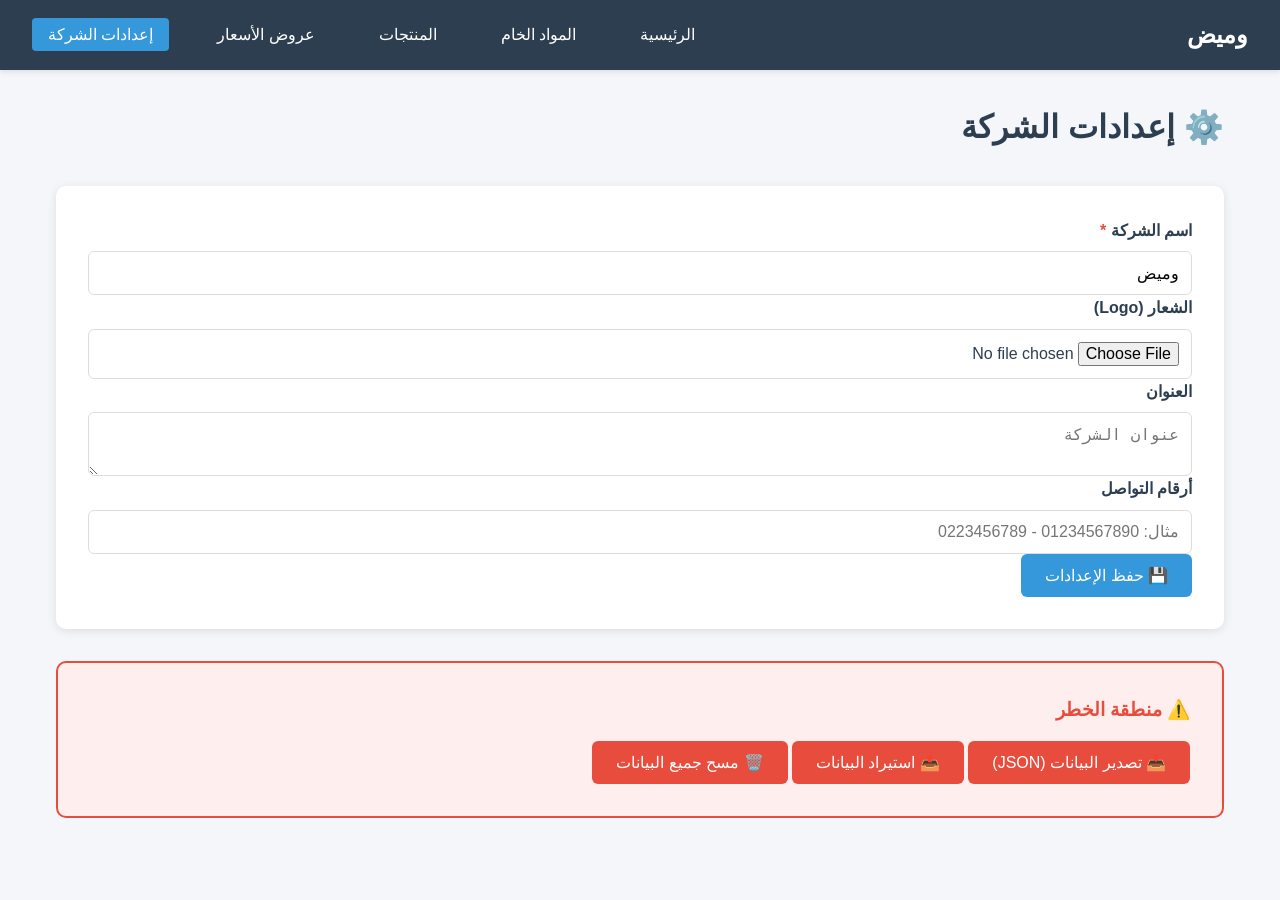
==== company.html @ 57b64fdf "Add files via upload" ====
<!DOCTYPE html>
<html lang="ar" dir="rtl">
<head>
    <meta charset="UTF-8">
    <meta name="viewport" content="width=device-width, initial-scale=1.0">
    <title>إعدادات الشركة - وضح</title>
    <link rel="stylesheet" href="styles.css">
</head>
<body>
    <nav class="navbar">
        <div class="logo" id="companyLogo">وميض</div>
        <ul class="nav-links">
            <li><a href="index.html">الرئيسية</a></li>
            <li><a href="materials.html">المواد الخام</a></li>
            <li><a href="products.html">المنتجات</a></li>
            <li><a href="quotes.html">عروض الأسعار</a></li>
            <li><a href="company.html" class="active">إعدادات الشركة</a></li>
        </ul>
    </nav>

    <div class="container">
        <h1>⚙️ إعدادات الشركة</h1>

        <div class="form-section">
            <form id="companyForm" onsubmit="saveCompany(event)">
                <div class="form-group required">
                    <label>اسم الشركة</label>
                    <input type="text" id="compName" required value="وميض">
                </div>
                <div class="form-group">
                    <label>الشعار (Logo)</label>
                    <input type="file" id="compLogo" accept="image/*" onchange="previewImage(event, 'compLogoPreview')">
                    <img id="compLogoPreview" class="image-preview" style="display:none; max-height:100px;">
                </div>
                <div class="form-group">
                    <label>العنوان</label>
                    <textarea id="compAddress" rows="2" placeholder="عنوان الشركة"></textarea>
                </div>
                <div class="form-group">
                    <label>أرقام التواصل</label>
                    <input type="text" id="compPhones" placeholder="مثال: 01234567890 - 0223456789">
                </div>
                <button type="submit" class="btn btn-primary">💾 حفظ الإعدادات</button>
            </form>
        </div>

        <div class="danger-zone">
            <h3>⚠️ منطقة الخطر</h3>
            <button class="btn btn-danger" onclick="exportData()">📥 تصدير البيانات (JSON)</button>
            <button class="btn btn-danger" onclick="document.getElementById('importFile').click()">📤 استيراد البيانات</button>
            <input type="file" id="importFile" style="display:none" accept=".json" onchange="importData(event)">
            <button class="btn btn-danger" onclick="clearAllData()">🗑️ مسح جميع البيانات</button>
        </div>
    </div>

    <script src="app.js"></script>
    <script>
        document.addEventListener('DOMContentLoaded', () => {
            loadCompanyInfo();
            const company = JSON.parse(localStorage.getItem('company') || '{}');
            if(company.name) document.getElementById('compName').value = company.name;
            if(company.address) document.getElementById('compAddress').value = company.address;
            if(company.phones) document.getElementById('compPhones').value = company.phones;
            if(company.logo) {
                document.getElementById('compLogoPreview').src = company.logo;
                document.getElementById('compLogoPreview').style.display = 'block';
            }
        });
    </script>
</body>
</html>
---- styles.css ----
:root {
    --primary: #2c3e50;
    --secondary: #3498db;
    --success: #27ae60;
    --danger: #e74c3c;
    --warning: #f39c12;
    --light: #ecf0f1;
    --dark: #1a252f;
}

* { margin: 0; padding: 0; box-sizing: border-box; }
body { 
    font-family: 'Segoe UI', Tahoma, Geneva, Verdana, sans-serif; 
    background: #f5f6fa; 
    color: #2c3e50;
    line-height: 1.6;
}

/* Navbar */
.navbar {
    background: var(--primary);
    color: white;
    padding: 1rem 2rem;
    display: flex;
    justify-content: space-between;
    align-items: center;
    box-shadow: 0 2px 5px rgba(0,0,0,0.1);
}
.logo { font-size: 1.5rem; font-weight: bold; }
.nav-links { display: flex; list-style: none; gap: 2rem; }
.nav-links a { 
    color: white; 
    text-decoration: none; 
    padding: 0.5rem 1rem; 
    border-radius: 4px; 
    transition: 0.3s;
}
.nav-links a:hover, .nav-links a.active { background: var(--secondary); }

/* Container */
.container { max-width: 1200px; margin: 2rem auto; padding: 0 1rem; }

/* Stats */
.stats-grid { 
    display: grid; 
    grid-template-columns: repeat(auto-fit, minmax(200px, 1fr)); 
    gap: 1.5rem; 
    margin: 2rem 0;
}
.stat-card { 
    background: white; 
    padding: 1.5rem; 
    border-radius: 10px; 
    box-shadow: 0 2px 10px rgba(0,0,0,0.1);
    text-align: center;
}
.stat-number { font-size: 2.5rem; color: var(--secondary); font-weight: bold; }

/* Buttons */
.btn { 
    padding: 0.75rem 1.5rem; 
    border: none; 
    border-radius: 6px; 
    cursor: pointer; 
    font-size: 1rem;
    transition: 0.3s; 
    text-decoration: none; 
    display: inline-block;
}
.btn-primary { background: var(--secondary); color: white; }
.btn-success { background: var(--success); color: white; }
.btn-danger { background: var(--danger); color: white; }
.btn-secondary { background: #95a5a6; color: white; }
.btn-toggle { background: var(--light); color: var(--dark); }
.btn-toggle.active { background: var(--secondary); color: white; }
.btn:hover { opacity: 0.9; transform: translateY(-1px); }

.quick-actions { display: flex; gap: 1rem; margin-top: 2rem; flex-wrap: wrap; }

/* Forms */
.form-section { 
    background: white; 
    padding: 2rem; 
    border-radius: 10px; 
    margin: 2rem 0;
    box-shadow: 0 2px 10px rgba(0,0,0,0.1);
}
.form-row { display: grid; grid-template-columns: repeat(auto-fit, minmax(250px, 1fr)); gap: 1rem; margin-bottom: 1rem; }
.form-group { display: flex; flex-direction: column; }
.form-group label { margin-bottom: 0.5rem; font-weight: 600; }
.form-group.required label::after { content: " *"; color: var(--danger); }
.form-group input, .form-group select, .form-group textarea {
    padding: 0.75rem;
    border: 1px solid #ddd;
    border-radius: 6px;
    font-size: 1rem;
}
.image-preview { max-width: 100px; max-height: 100px; margin-top: 0.5rem; border-radius: 6px; }

/* View Toggle */
.page-header { display: flex; justify-content: space-between; align-items: center; flex-wrap: wrap; gap: 1rem; }

/* Cards View */
.items-container { margin-top: 2rem; }
.cards-view { display: grid; grid-template-columns: repeat(auto-fill, minmax(280px, 1fr)); gap: 1.5rem; }
.card { 
    background: white; 
    border-radius: 10px; 
    overflow: hidden; 
    box-shadow: 0 2px 10px rgba(0,0,0,0.1);
    transition: 0.3s;
}
.card:hover { transform: translateY(-5px); box-shadow: 0 5px 20px rgba(0,0,0,0.15); }
.card-image { width: 100%; height: 180px; object-fit: cover; background: #f0f0f0; }
.card-body { padding: 1.5rem; }
.card-title { font-size: 1.25rem; margin-bottom: 0.5rem; }
.card-price { color: var(--success); font-size: 1.1rem; font-weight: bold; }
.card-stock { color: var(--warning); font-size: 0.9rem; }
.card-actions { display: flex; gap: 0.5rem; margin-top: 1rem; }

/* List View */
.list-view { display: flex; flex-direction: column; gap: 1rem; }
.list-item { 
    background: white; 
    padding: 1rem; 
    border-radius: 8px; 
    display: flex;
    align-items: center;
    gap: 1rem;
    box-shadow: 0 1px 5px rgba(0,0,0,0.1);
}
.list-item img { width: 60px; height: 60px; object-fit: cover; border-radius: 6px; }
.list-item-info { flex: 1; }
.list-item-actions { display: flex; gap: 0.5rem; }

/* BOM Section */
.bom-section { 
    background: #f8f9fa; 
    padding: 1.5rem; 
    border-radius: 8px; 
    margin: 1.5rem 0;
}
.bom-row { 
    display: grid; 
    grid-template-columns: 2fr 1fr 1fr auto; 
    gap: 1rem; 
    align-items: end;
    margin-bottom: 0.5rem;
}
.bom-cost { color: var(--success); font-weight: bold; }

/* Pricing */
.pricing-strategy { 
    background: #e8f5e9; 
    padding: 1.5rem; 
    border-radius: 8px; 
    margin: 1.5rem 0;
}
.calculation-preview { 
    background: white; 
    padding: 1rem; 
    border-radius: 6px; 
    margin-top: 1rem;
    border-right: 4px solid var(--success);
}

/* Quotes */
.quote-summary { 
    background: var(--primary); 
    color: white; 
    padding: 1.5rem; 
    border-radius: 8px;
    margin: 1.5rem 0; 
    font-size: 1.25rem;
}

/* Print Styles */
@media print {
    body * { visibility: hidden; }
    #printTemplate, #printTemplate * { visibility: visible; }
    #printTemplate { 
        display: block !important; 
        position: absolute; 
        left: 0; 
        top: 0;
        width: 100%;
    }
}
.print-quote { padding: 2rem; }
.print-header { display: flex; justify-content: space-between; align-items: center; margin-bottom: 2rem; }
.print-table { width: 100%; border-collapse: collapse; margin: 1rem 0; }
.print-table th, .print-table td { border: 1px solid #333; padding: 0.75rem; text-align: right; }
.print-table th { background: #f0f0f0; }
.print-footer { text-align: center; margin-top: 2rem; color: #666; }

/* Danger Zone */
.danger-zone { 
    background: #fee; 
    border: 2px solid var(--danger); 
    padding: 2rem; 
    border-radius: 10px;
    margin-top: 2rem;
}
.danger-zone h3 { color: var(--danger); margin-bottom: 1rem; }

/* Responsive */
@media (max-width: 768px) {
    .navbar { flex-direction: column; gap: 1rem; }
    .nav-links { gap: 1rem; flex-wrap: wrap; justify-content: center; }
    .bom-row { grid-template-columns: 1fr; }
}
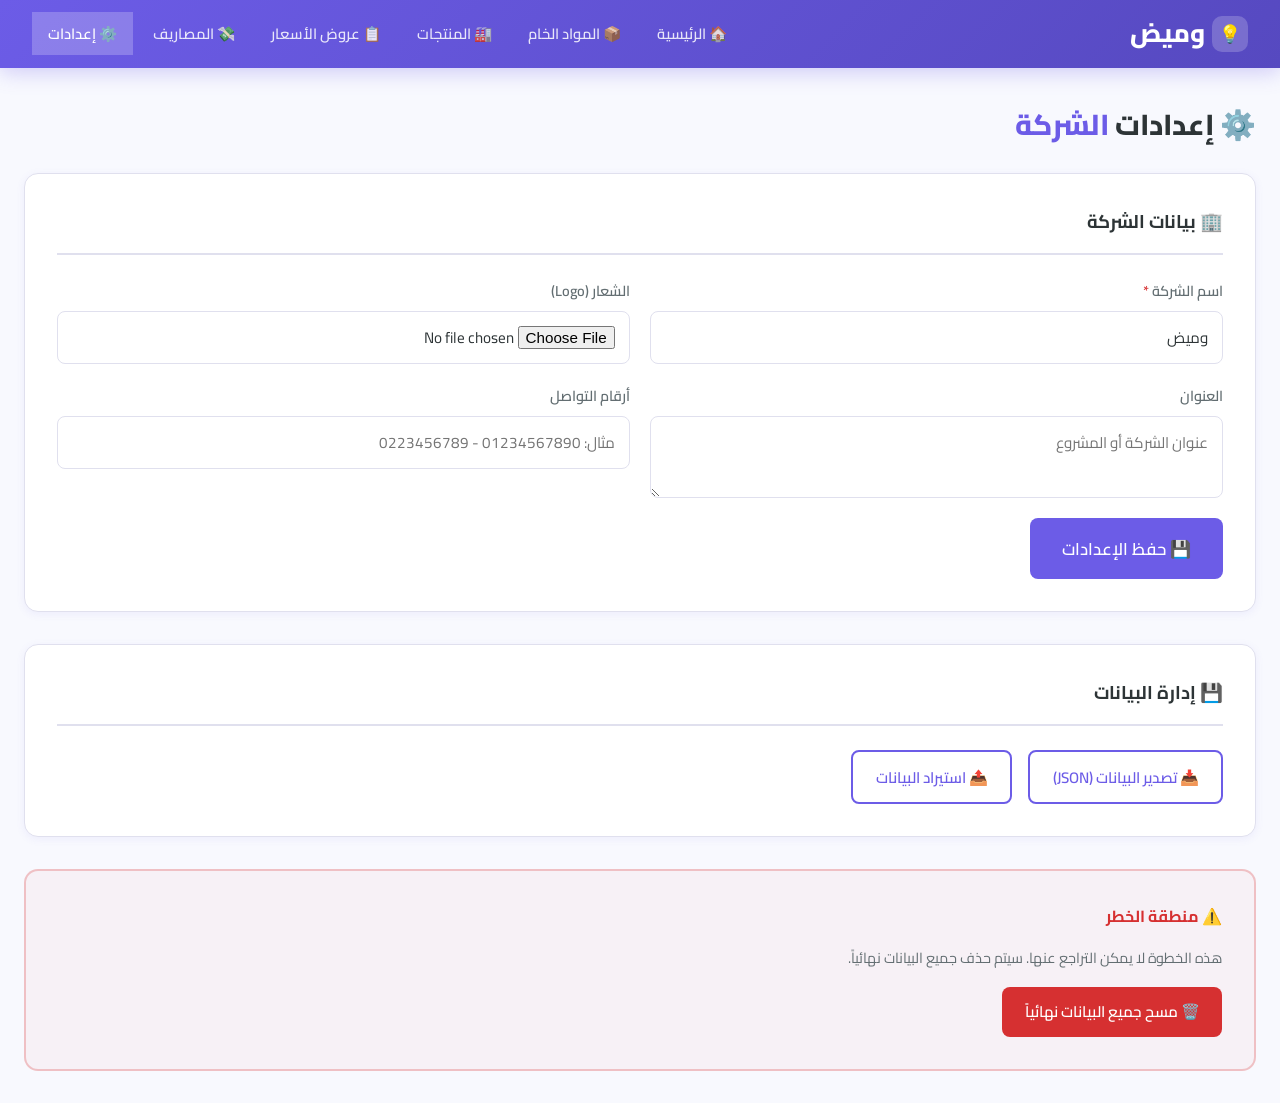
==== commit 620b5740: "feat: modern UI redesign, package system, expenses, edit functionality, price rounding" ====
--- a/company.html
+++ b/company.html
@@ -3,53 +3,71 @@
 <head>
     <meta charset="UTF-8">
     <meta name="viewport" content="width=device-width, initial-scale=1.0">
-    <title>إعدادات الشركة - وضح</title>
+    <title>إعدادات الشركة - وميض</title>
     <link rel="stylesheet" href="styles.css">
 </head>
 <body>
     <nav class="navbar">
-        <div class="logo" id="companyLogo">وميض</div>
+        <div class="logo">
+            <div class="logo-icon">💡</div>
+            <span id="companyLogo">وميض</span>
+        </div>
         <ul class="nav-links">
-            <li><a href="index.html">الرئيسية</a></li>
-            <li><a href="materials.html">المواد الخام</a></li>
-            <li><a href="products.html">المنتجات</a></li>
-            <li><a href="quotes.html">عروض الأسعار</a></li>
-            <li><a href="company.html" class="active">إعدادات الشركة</a></li>
+            <li><a href="index.html">🏠 الرئيسية</a></li>
+            <li><a href="materials.html">📦 المواد الخام</a></li>
+            <li><a href="products.html">🏭 المنتجات</a></li>
+            <li><a href="quotes.html">📋 عروض الأسعار</a></li>
+            <li><a href="expenses.html">💸 المصاريف</a></li>
+            <li><a href="company.html" class="active">⚙️ إعدادات</a></li>
         </ul>
     </nav>
 
+    <div class="toast-container" id="toastContainer"></div>
+
     <div class="container">
-        <h1>⚙️ إعدادات الشركة</h1>
+        <div class="page-title" style="margin-bottom:1.5rem;">⚙️ إعدادات <span style="color:var(--primary);">الشركة</span></div>
 
         <div class="form-section">
+            <h2>🏢 بيانات الشركة</h2>
             <form id="companyForm" onsubmit="saveCompany(event)">
-                <div class="form-group required">
-                    <label>اسم الشركة</label>
-                    <input type="text" id="compName" required value="وميض">
+                <div class="form-row">
+                    <div class="form-group required">
+                        <label>اسم الشركة</label>
+                        <input type="text" id="compName" required value="وميض" placeholder="اسم شركتك أو مشروعك">
+                    </div>
+                    <div class="form-group">
+                        <label>الشعار (Logo)</label>
+                        <input type="file" id="compLogo" accept="image/*" onchange="previewImage(event, 'compLogoPreview')">
+                        <img id="compLogoPreview" class="image-preview" style="display:none; max-height:100px;">
+                    </div>
                 </div>
-                <div class="form-group">
-                    <label>الشعار (Logo)</label>
-                    <input type="file" id="compLogo" accept="image/*" onchange="previewImage(event, 'compLogoPreview')">
-                    <img id="compLogoPreview" class="image-preview" style="display:none; max-height:100px;">
+                <div class="form-row">
+                    <div class="form-group">
+                        <label>العنوان</label>
+                        <textarea id="compAddress" rows="2" placeholder="عنوان الشركة أو المشروع"></textarea>
+                    </div>
+                    <div class="form-group">
+                        <label>أرقام التواصل</label>
+                        <input type="text" id="compPhones" placeholder="مثال: 01234567890 - 0223456789">
+                    </div>
                 </div>
-                <div class="form-group">
-                    <label>العنوان</label>
-                    <textarea id="compAddress" rows="2" placeholder="عنوان الشركة"></textarea>
-                </div>
-                <div class="form-group">
-                    <label>أرقام التواصل</label>
-                    <input type="text" id="compPhones" placeholder="مثال: 01234567890 - 0223456789">
-                </div>
-                <button type="submit" class="btn btn-primary">💾 حفظ الإعدادات</button>
+                <button type="submit" class="btn btn-primary btn-lg">💾 حفظ الإعدادات</button>
             </form>
+        </div>
+
+        <div class="form-section">
+            <h2>💾 إدارة البيانات</h2>
+            <div style="display:flex; gap:1rem; flex-wrap:wrap;">
+                <button class="btn btn-outline" onclick="exportData()">📥 تصدير البيانات (JSON)</button>
+                <button class="btn btn-outline" onclick="document.getElementById('importFile').click()">📤 استيراد البيانات</button>
+                <input type="file" id="importFile" style="display:none" accept=".json" onchange="importData(event)">
+            </div>
         </div>
 
         <div class="danger-zone">
             <h3>⚠️ منطقة الخطر</h3>
-            <button class="btn btn-danger" onclick="exportData()">📥 تصدير البيانات (JSON)</button>
-            <button class="btn btn-danger" onclick="document.getElementById('importFile').click()">📤 استيراد البيانات</button>
-            <input type="file" id="importFile" style="display:none" accept=".json" onchange="importData(event)">
-            <button class="btn btn-danger" onclick="clearAllData()">🗑️ مسح جميع البيانات</button>
+            <p style="color:var(--gray); font-size:0.9rem; margin-bottom:1rem;">هذه الخطوة لا يمكن التراجع عنها. سيتم حذف جميع البيانات نهائياً.</p>
+            <button class="btn btn-danger" onclick="clearAllData()">🗑️ مسح جميع البيانات نهائياً</button>
         </div>
     </div>
 
@@ -57,7 +75,7 @@
     <script>
         document.addEventListener('DOMContentLoaded', () => {
             loadCompanyInfo();
-            const company = JSON.parse(localStorage.getItem('company') || '{}');
+            const company = JSON.parse(localStorage.getItem('wamid_company') || '{}');
             if(company.name) document.getElementById('compName').value = company.name;
             if(company.address) document.getElementById('compAddress').value = company.address;
             if(company.phones) document.getElementById('compPhones').value = company.phones;
--- a/styles.css
+++ b/styles.css
@@ -1,190 +1,275 @@
+@import url('https://fonts.googleapis.com/css2?family=Cairo:wght@400;500;600;700;800&display=swap');
+
 :root {
-    --primary: #2c3e50;
-    --secondary: #3498db;
-    --success: #27ae60;
-    --danger: #e74c3c;
-    --warning: #f39c12;
-    --light: #ecf0f1;
-    --dark: #1a252f;
+    --primary: #6C5CE7;
+    --primary-dark: #5649c0;
+    --primary-light: #a29bfe;
+    --secondary: #00B894;
+    --secondary-dark: #009a7a;
+    --accent: #FDCB6E;
+    --danger: #d63031;
+    --danger-light: #ff7675;
+    --warning: #e17055;
+    --info: #0984e3;
+    --light: #F8F9FE;
+    --dark: #2D3436;
+    --gray: #636e72;
+    --gray-light: #b2bec3;
+    --border: #e0e0ee;
+    --white: #ffffff;
+    --shadow-sm: 0 2px 8px rgba(108,92,231,0.08);
+    --shadow-md: 0 4px 20px rgba(108,92,231,0.12);
+    --shadow-lg: 0 8px 40px rgba(108,92,231,0.15);
+    --radius: 14px;
+    --radius-sm: 8px;
+    --transition: 0.25s ease;
 }
 
 * { margin: 0; padding: 0; box-sizing: border-box; }
 body { 
-    font-family: 'Segoe UI', Tahoma, Geneva, Verdana, sans-serif; 
-    background: #f5f6fa; 
-    color: #2c3e50;
-    line-height: 1.6;
-}
-
-/* Navbar */
+    font-family: 'Cairo', 'Segoe UI', Tahoma, Geneva, Verdana, sans-serif; 
+    background: var(--light); 
+    color: var(--dark);
+    line-height: 1.7;
+    min-height: 100vh;
+}
+
+/* ==================== NAVBAR ==================== */
 .navbar {
-    background: var(--primary);
+    background: linear-gradient(135deg, var(--primary) 0%, var(--primary-dark) 100%);
     color: white;
-    padding: 1rem 2rem;
+    padding: 0 2rem;
     display: flex;
     justify-content: space-between;
     align-items: center;
-    box-shadow: 0 2px 5px rgba(0,0,0,0.1);
-}
-.logo { font-size: 1.5rem; font-weight: bold; }
-.nav-links { display: flex; list-style: none; gap: 2rem; }
-.nav-links a { 
-    color: white; 
-    text-decoration: none; 
-    padding: 0.5rem 1rem; 
-    border-radius: 4px; 
-    transition: 0.3s;
-}
-.nav-links a:hover, .nav-links a.active { background: var(--secondary); }
-
-/* Container */
-.container { max-width: 1200px; margin: 2rem auto; padding: 0 1rem; }
-
-/* Stats */
-.stats-grid { 
-    display: grid; 
-    grid-template-columns: repeat(auto-fit, minmax(200px, 1fr)); 
-    gap: 1.5rem; 
-    margin: 2rem 0;
-}
-.stat-card { 
-    background: white; 
-    padding: 1.5rem; 
-    border-radius: 10px; 
-    box-shadow: 0 2px 10px rgba(0,0,0,0.1);
-    text-align: center;
-}
-.stat-number { font-size: 2.5rem; color: var(--secondary); font-weight: bold; }
-
-/* Buttons */
-.btn { 
-    padding: 0.75rem 1.5rem; 
-    border: none; 
-    border-radius: 6px; 
-    cursor: pointer; 
-    font-size: 1rem;
-    transition: 0.3s; 
-    text-decoration: none; 
-    display: inline-block;
-}
-.btn-primary { background: var(--secondary); color: white; }
-.btn-success { background: var(--success); color: white; }
+    box-shadow: 0 4px 20px rgba(108,92,231,0.3);
+    position: sticky;
+    top: 0;
+    z-index: 1000;
+    height: 68px;
+}
+.logo { font-size: 1.6rem; font-weight: 800; letter-spacing: -0.5px; display: flex; align-items: center; gap: 0.5rem; }
+.logo-icon { width: 36px; height: 36px; background: rgba(255,255,255,0.2); border-radius: 10px; display: flex; align-items: center; justify-content: center; font-size: 1.1rem; }
+.nav-links { display: flex; list-style: none; gap: 0.25rem; align-items: center; }
+.nav-links a { color: rgba(255,255,255,0.85); text-decoration: none; padding: 0.5rem 1rem; border-radius: var(--radius-xs); transition: var(--transition); font-weight: 600; font-size: 0.92rem; white-space: nowrap; }
+.nav-links a:hover { background: rgba(255,255,255,0.15); color: white; }
+.nav-links a.active { background: rgba(255,255,255,0.22); color: white; }
+
+/* ==================== CONTAINER ==================== */
+.container { max-width: 1280px; margin: 0 auto; padding: 2rem 1.5rem; }
+
+/* ==================== PAGE HEADER ==================== */
+.page-header { display: flex; justify-content: space-between; align-items: center; flex-wrap: wrap; gap: 1rem; margin-bottom: 2rem; }
+.page-title { font-size: 1.8rem; font-weight: 800; color: var(--dark); }
+.page-title span { color: var(--primary); }
+
+/* ==================== HERO ==================== */
+.hero {
+    background: linear-gradient(135deg, var(--primary) 0%, #a855f7 50%, var(--primary-dark) 100%);
+    border-radius: var(--radius);
+    padding: 3rem 2.5rem;
+    color: white;
+    margin-bottom: 2rem;
+    position: relative;
+    overflow: hidden;
+}
+.hero::before { content: ''; position: absolute; top: -50%; left: -10%; width: 400px; height: 400px; background: rgba(255,255,255,0.05); border-radius: 50%; }
+.hero::after { content: ''; position: absolute; bottom: -30%; right: 5%; width: 300px; height: 300px; background: rgba(255,255,255,0.05); border-radius: 50%; }
+.hero-content { position: relative; z-index: 1; }
+.hero h1 { font-size: 2.2rem; font-weight: 800; margin-bottom: 0.5rem; }
+.hero p { font-size: 1.05rem; opacity: 0.85; margin-bottom: 1.5rem; }
+.hero-badges { display: flex; gap: 1rem; flex-wrap: wrap; }
+.hero-badge { background: rgba(255,255,255,0.15); backdrop-filter: blur(10px); border: 1px solid rgba(255,255,255,0.2); padding: 0.4rem 1rem; border-radius: 50px; font-size: 0.88rem; font-weight: 600; }
+
+/* ==================== STATS ==================== */
+.stats-grid { display: grid; grid-template-columns: repeat(auto-fit, minmax(200px, 1fr)); gap: 1.25rem; margin-bottom: 2rem; }
+.stat-card { background: var(--white); padding: 1.5rem 1.75rem; border-radius: var(--radius); box-shadow: var(--shadow-sm); display: flex; align-items: center; gap: 1.25rem; transition: var(--transition); border: 1px solid var(--border); text-decoration: none; color: var(--dark); }
+.stat-card:hover { transform: translateY(-4px); box-shadow: var(--shadow-md); }
+.stat-icon { width: 56px; height: 56px; border-radius: var(--radius-sm); display: flex; align-items: center; justify-content: center; font-size: 1.5rem; flex-shrink: 0; }
+.stat-icon.purple { background: rgba(108,92,231,0.12); }
+.stat-icon.green { background: rgba(0,184,148,0.12); }
+.stat-icon.orange { background: rgba(253,203,110,0.2); }
+.stat-icon.red { background: rgba(214,48,49,0.1); }
+.stat-icon.blue { background: rgba(9,132,227,0.1); }
+.stat-info h3 { font-size: 0.88rem; color: var(--gray); font-weight: 600; margin-bottom: 0.25rem; }
+.stat-number { font-size: 2rem; color: var(--dark); font-weight: 800; line-height: 1; }
+.stat-number.purple { color: var(--primary); }
+.stat-number.green { color: var(--secondary); }
+.stat-number.orange { color: #e67e22; }
+.stat-number.red { color: var(--danger); }
+.stat-number.blue { color: var(--info); }
+
+/* ==================== QUICK ACTIONS ==================== */
+.quick-actions { display: grid; grid-template-columns: repeat(auto-fit, minmax(200px, 1fr)); gap: 1rem; margin-bottom: 2rem; }
+.action-card { background: var(--white); border: 2px solid var(--border); border-radius: var(--radius); padding: 1.5rem; text-align: center; text-decoration: none; color: var(--dark); transition: var(--transition); display: flex; flex-direction: column; align-items: center; gap: 0.75rem; }
+.action-card:hover { border-color: var(--primary); background: rgba(108,92,231,0.04); transform: translateY(-3px); box-shadow: var(--shadow-sm); }
+.action-card .icon { width: 52px; height: 52px; border-radius: var(--radius-sm); display: flex; align-items: center; justify-content: center; font-size: 1.4rem; background: var(--light); }
+.action-card:hover .icon { background: rgba(108,92,231,0.1); }
+.action-card span { font-weight: 700; font-size: 0.95rem; }
+
+/* ==================== BUTTONS ==================== */
+.btn { padding: 0.65rem 1.4rem; border: none; border-radius: var(--radius-sm); cursor: pointer; font-size: 0.95rem; font-weight: 600; transition: var(--transition); text-decoration: none; display: inline-flex; align-items: center; gap: 0.4rem; font-family: inherit; }
+.btn-primary { background: var(--primary); color: white; }
+.btn-primary:hover { background: var(--primary-dark); transform: translateY(-2px); box-shadow: 0 4px 14px rgba(108,92,231,0.35); }
+.btn-success { background: var(--secondary); color: white; }
+.btn-success:hover { background: var(--secondary-dark); transform: translateY(-2px); box-shadow: 0 4px 14px rgba(0,184,148,0.35); }
 .btn-danger { background: var(--danger); color: white; }
-.btn-secondary { background: #95a5a6; color: white; }
-.btn-toggle { background: var(--light); color: var(--dark); }
-.btn-toggle.active { background: var(--secondary); color: white; }
-.btn:hover { opacity: 0.9; transform: translateY(-1px); }
-
-.quick-actions { display: flex; gap: 1rem; margin-top: 2rem; flex-wrap: wrap; }
-
-/* Forms */
-.form-section { 
-    background: white; 
-    padding: 2rem; 
-    border-radius: 10px; 
-    margin: 2rem 0;
-    box-shadow: 0 2px 10px rgba(0,0,0,0.1);
-}
-.form-row { display: grid; grid-template-columns: repeat(auto-fit, minmax(250px, 1fr)); gap: 1rem; margin-bottom: 1rem; }
+.btn-danger:hover { background: #b71c1c; transform: translateY(-2px); }
+.btn-secondary { background: var(--gray-light); color: var(--dark); }
+.btn-secondary:hover { background: #95a5a6; transform: translateY(-2px); }
+.btn-outline { background: transparent; color: var(--primary); border: 2px solid var(--primary); }
+.btn-outline:hover { background: var(--primary); color: white; }
+.btn-warning { background: var(--warning); color: white; }
+.btn-warning:hover { background: #c0392b; transform: translateY(-2px); }
+.btn-sm { padding: 0.4rem 0.9rem; font-size: 0.82rem; }
+.btn-lg { padding: 0.9rem 2rem; font-size: 1.05rem; }
+.btn-block { width: 100%; justify-content: center; }
+.btn-toggle { background: var(--light); color: var(--gray); border: 1px solid var(--border); }
+.btn-toggle.active { background: var(--primary); color: white; border-color: var(--primary); }
+
+/* ==================== FORMS ==================== */
+.form-section { background: var(--white); padding: 2rem; border-radius: var(--radius); margin-bottom: 2rem; box-shadow: var(--shadow-sm); border: 1px solid var(--border); }
+.form-section h2 { font-size: 1.15rem; font-weight: 700; color: var(--dark); margin-bottom: 1.5rem; padding-bottom: 1rem; border-bottom: 2px solid var(--border); display: flex; align-items: center; gap: 0.75rem; }
+.form-row { display: grid; grid-template-columns: repeat(auto-fit, minmax(220px, 1fr)); gap: 1.25rem; margin-bottom: 1.25rem; }
 .form-group { display: flex; flex-direction: column; }
-.form-group label { margin-bottom: 0.5rem; font-weight: 600; }
+.form-group label { margin-bottom: 0.45rem; font-weight: 600; font-size: 0.9rem; color: var(--gray); }
 .form-group.required label::after { content: " *"; color: var(--danger); }
-.form-group input, .form-group select, .form-group textarea {
-    padding: 0.75rem;
-    border: 1px solid #ddd;
-    border-radius: 6px;
-    font-size: 1rem;
-}
-.image-preview { max-width: 100px; max-height: 100px; margin-top: 0.5rem; border-radius: 6px; }
-
-/* View Toggle */
-.page-header { display: flex; justify-content: space-between; align-items: center; flex-wrap: wrap; gap: 1rem; }
-
-/* Cards View */
-.items-container { margin-top: 2rem; }
-.cards-view { display: grid; grid-template-columns: repeat(auto-fill, minmax(280px, 1fr)); gap: 1.5rem; }
-.card { 
-    background: white; 
-    border-radius: 10px; 
-    overflow: hidden; 
-    box-shadow: 0 2px 10px rgba(0,0,0,0.1);
-    transition: 0.3s;
-}
-.card:hover { transform: translateY(-5px); box-shadow: 0 5px 20px rgba(0,0,0,0.15); }
-.card-image { width: 100%; height: 180px; object-fit: cover; background: #f0f0f0; }
-.card-body { padding: 1.5rem; }
-.card-title { font-size: 1.25rem; margin-bottom: 0.5rem; }
-.card-price { color: var(--success); font-size: 1.1rem; font-weight: bold; }
-.card-stock { color: var(--warning); font-size: 0.9rem; }
-.card-actions { display: flex; gap: 0.5rem; margin-top: 1rem; }
-
-/* List View */
-.list-view { display: flex; flex-direction: column; gap: 1rem; }
-.list-item { 
-    background: white; 
-    padding: 1rem; 
-    border-radius: 8px; 
-    display: flex;
-    align-items: center;
-    gap: 1rem;
-    box-shadow: 0 1px 5px rgba(0,0,0,0.1);
-}
-.list-item img { width: 60px; height: 60px; object-fit: cover; border-radius: 6px; }
+.form-group input, .form-group select, .form-group textarea { padding: 0.7rem 0.9rem; border: 1.5px solid var(--border); border-radius: var(--radius-sm); font-size: 0.95rem; font-family: inherit; color: var(--dark); background: var(--white); transition: var(--transition); }
+.form-group input:focus, .form-group select:focus, .form-group textarea:focus { outline: none; border-color: var(--primary); box-shadow: 0 0 0 3px rgba(108,92,231,0.1); }
+.form-group input[readonly] { background: var(--light); color: var(--gray); }
+.image-preview { max-width: 90px; max-height: 90px; margin-top: 0.5rem; border-radius: var(--radius-sm); border: 2px solid var(--border); object-fit: cover; }
+.help-text { font-size: 0.8rem; color: var(--gray); margin-top: 0.3rem; }
+
+.input-group { display: flex; border: 1.5px solid var(--border); border-radius: var(--radius-sm); overflow: hidden; transition: var(--transition); }
+.input-group:focus-within { border-color: var(--primary); box-shadow: 0 0 0 3px rgba(108,92,231,0.1); }
+.input-group input, .input-group select { border: none !important; box-shadow: none !important; border-radius: 0 !important; flex: 1; }
+.input-group .input-suffix { background: var(--light); padding: 0.7rem 0.9rem; color: var(--gray); font-size: 0.88rem; font-weight: 600; display: flex; align-items: center; white-space: nowrap; border-right: 1.5px solid var(--border); }
+
+/* ==================== PACKAGE TOGGLE ==================== */
+.package-toggle-row { background: rgba(108,92,231,0.05); border: 1.5px solid rgba(108,92,231,0.2); border-radius: var(--radius-sm); padding: 1rem 1.25rem; margin-bottom: 1.25rem; display: flex; align-items: center; gap: 1rem; flex-wrap: wrap; }
+.toggle-switch { position: relative; width: 48px; height: 26px; flex-shrink: 0; }
+.toggle-switch input { opacity: 0; width: 0; height: 0; }
+.toggle-slider { position: absolute; cursor: pointer; top: 0; left: 0; right: 0; bottom: 0; background: var(--gray-light); border-radius: 26px; transition: var(--transition); }
+.toggle-slider::before { content: ''; position: absolute; width: 18px; height: 18px; left: 4px; bottom: 4px; background: white; border-radius: 50%; transition: var(--transition); }
+input:checked + .toggle-slider { background: var(--primary); }
+input:checked + .toggle-slider::before { transform: translateX(22px); }
+.toggle-label { font-weight: 600; font-size: 0.95rem; color: var(--dark); }
+.toggle-desc { font-size: 0.82rem; color: var(--gray); }
+.package-fields { display: none; background: rgba(108,92,231,0.03); border: 1.5px dashed rgba(108,92,231,0.25); border-radius: var(--radius-sm); padding: 1.25rem; margin-bottom: 1.25rem; }
+.package-fields.visible { display: block; }
+
+/* ==================== CARDS ==================== */
+.items-container { margin-top: 0; }
+.cards-view { display: grid; grid-template-columns: repeat(auto-fill, minmax(290px, 1fr)); gap: 1.5rem; }
+.card { background: var(--white); border-radius: var(--radius); overflow: hidden; box-shadow: var(--shadow-sm); border: 1px solid var(--border); transition: var(--transition); }
+.card:hover { transform: translateY(-5px); box-shadow: var(--shadow-md); }
+.card-accent-bar { height: 5px; }
+.card-image { width: 100%; height: 175px; object-fit: cover; background: var(--light); display: flex; align-items: center; justify-content: center; }
+.card-body { padding: 1.25rem 1.5rem 1.5rem; }
+.card-title { font-size: 1.1rem; font-weight: 700; margin-bottom: 0.5rem; color: var(--dark); }
+.card-meta { display: flex; flex-direction: column; gap: 0.3rem; margin-bottom: 1rem; }
+.card-meta p { font-size: 0.88rem; color: var(--gray); }
+.card-price { font-size: 1rem; font-weight: 700; color: var(--secondary); }
+.card-stock { font-size: 0.88rem; color: var(--warning); }
+.card-final-price { font-size: 1.1rem; font-weight: 800; color: var(--primary); }
+.card-profit { font-size: 0.88rem; color: var(--secondary); font-weight: 600; }
+.card-tags { display: flex; flex-wrap: wrap; gap: 0.4rem; margin-bottom: 0.75rem; }
+.tag { background: rgba(108,92,231,0.08); color: var(--primary); padding: 0.2rem 0.6rem; border-radius: 50px; font-size: 0.78rem; font-weight: 600; }
+.tag.green { background: rgba(0,184,148,0.1); color: var(--secondary); }
+.tag.orange { background: rgba(225,112,85,0.1); color: var(--warning); }
+.card-actions { display: flex; gap: 0.5rem; flex-wrap: wrap; }
+
+/* ==================== LIST VIEW ==================== */
+.list-view { display: flex; flex-direction: column; gap: 0.75rem; }
+.list-item { background: var(--white); padding: 1rem 1.25rem; border-radius: var(--radius-sm); display: flex; align-items: center; gap: 1rem; box-shadow: var(--shadow-sm); border: 1px solid var(--border); transition: var(--transition); }
+.list-item:hover { box-shadow: var(--shadow-md); border-color: var(--primary-light); }
+.list-item img { width: 56px; height: 56px; object-fit: cover; border-radius: var(--radius-xs); }
+.list-item-color { width: 56px; height: 56px; border-radius: var(--radius-xs); flex-shrink: 0; }
 .list-item-info { flex: 1; }
-.list-item-actions { display: flex; gap: 0.5rem; }
-
-/* BOM Section */
-.bom-section { 
-    background: #f8f9fa; 
-    padding: 1.5rem; 
-    border-radius: 8px; 
-    margin: 1.5rem 0;
-}
-.bom-row { 
-    display: grid; 
-    grid-template-columns: 2fr 1fr 1fr auto; 
-    gap: 1rem; 
-    align-items: end;
-    margin-bottom: 0.5rem;
-}
-.bom-cost { color: var(--success); font-weight: bold; }
-
-/* Pricing */
-.pricing-strategy { 
-    background: #e8f5e9; 
-    padding: 1.5rem; 
-    border-radius: 8px; 
-    margin: 1.5rem 0;
-}
-.calculation-preview { 
-    background: white; 
-    padding: 1rem; 
-    border-radius: 6px; 
-    margin-top: 1rem;
-    border-right: 4px solid var(--success);
-}
-
-/* Quotes */
-.quote-summary { 
-    background: var(--primary); 
-    color: white; 
-    padding: 1.5rem; 
-    border-radius: 8px;
-    margin: 1.5rem 0; 
-    font-size: 1.25rem;
-}
-
-/* Print Styles */
+.list-item-info h4 { font-weight: 700; font-size: 0.98rem; color: var(--dark); }
+.list-item-info p { font-size: 0.85rem; color: var(--gray); margin-top: 0.2rem; }
+.list-item-actions { display: flex; gap: 0.5rem; flex-shrink: 0; }
+
+/* ==================== BOM SECTION ==================== */
+.bom-section { background: rgba(108,92,231,0.04); padding: 1.5rem; border-radius: var(--radius-sm); margin: 1.5rem 0; border: 1.5px solid rgba(108,92,231,0.15); }
+.bom-section h3 { font-size: 1rem; font-weight: 700; color: var(--primary); margin-bottom: 1rem; }
+.bom-row { display: grid; grid-template-columns: 2.5fr 1fr 1.2fr 1fr auto; gap: 0.75rem; align-items: end; margin-bottom: 0.75rem; background: white; padding: 0.75rem; border-radius: var(--radius-xs); border: 1px solid var(--border); }
+.bom-cost-val { background: rgba(0,184,148,0.08) !important; color: var(--secondary) !important; font-weight: 700 !important; }
+.bom-unit-badge { font-size: 0.75rem; color: var(--gray); margin-top: 0.2rem; }
+
+/* ==================== PRICING ==================== */
+.pricing-strategy { background: rgba(0,184,148,0.05); padding: 1.5rem; border-radius: var(--radius-sm); margin: 1.5rem 0; border: 1.5px solid rgba(0,184,148,0.2); }
+.pricing-strategy h3 { font-size: 1rem; font-weight: 700; color: var(--secondary); margin-bottom: 1rem; }
+.calculation-preview { background: var(--white); padding: 1.25rem; border-radius: var(--radius-sm); margin-top: 1rem; border-right: 4px solid var(--secondary); display: grid; grid-template-columns: repeat(auto-fit, minmax(150px, 1fr)); gap: 1rem; }
+.preview-item { text-align: center; }
+.preview-item .label { font-size: 0.82rem; color: var(--gray); font-weight: 600; }
+.preview-item .value { font-size: 1.4rem; font-weight: 800; color: var(--dark); }
+.preview-item .value.green { color: var(--secondary); }
+.preview-item .value.purple { color: var(--primary); }
+.preview-item .value.orange { color: var(--warning); }
+.rounding-group { background: rgba(253,203,110,0.1); border: 1.5px solid rgba(253,203,110,0.4); border-radius: var(--radius-sm); padding: 1rem 1.25rem; margin-top: 1rem; display: flex; align-items: center; gap: 1rem; flex-wrap: wrap; }
+.rounding-group label { font-weight: 600; font-size: 0.9rem; color: var(--dark); white-space: nowrap; }
+.rounding-group input { max-width: 160px; }
+
+/* ==================== QUOTES ==================== */
+.quote-summary { background: linear-gradient(135deg, var(--primary), var(--primary-dark)); color: white; padding: 1.5rem 2rem; border-radius: var(--radius); margin: 1.5rem 0; font-size: 1.25rem; font-weight: 700; display: flex; align-items: center; justify-content: space-between; flex-wrap: wrap; gap: 1rem; }
+.quote-total-label { opacity: 0.85; font-size: 0.95rem; }
+.quote-total-amount { font-size: 2rem; }
+
+/* ==================== EXPENSES ==================== */
+.expense-item { background: var(--white); border: 1px solid var(--border); border-radius: var(--radius-sm); padding: 1rem 1.25rem; display: flex; align-items: center; gap: 1rem; margin-bottom: 0.75rem; transition: var(--transition); }
+.expense-item:hover { border-color: var(--primary-light); box-shadow: var(--shadow-sm); }
+.expense-icon { width: 44px; height: 44px; border-radius: var(--radius-xs); background: rgba(108,92,231,0.1); display: flex; align-items: center; justify-content: center; font-size: 1.2rem; flex-shrink: 0; }
+.expense-info { flex: 1; }
+.expense-info h4 { font-weight: 700; font-size: 0.95rem; }
+.expense-info p { font-size: 0.82rem; color: var(--gray); }
+.expense-amount { font-weight: 800; font-size: 1.1rem; color: var(--primary); white-space: nowrap; }
+.expenses-summary { background: linear-gradient(135deg, #2d3436, #636e72); color: white; border-radius: var(--radius); padding: 1.5rem 2rem; display: grid; grid-template-columns: repeat(auto-fit, minmax(180px, 1fr)); gap: 1.5rem; margin-bottom: 2rem; }
+.exp-sum-item { text-align: center; }
+.exp-sum-item .label { font-size: 0.85rem; opacity: 0.75; }
+.exp-sum-item .value { font-size: 1.6rem; font-weight: 800; }
+
+/* ==================== MODAL ==================== */
+.modal-overlay { position: fixed; inset: 0; background: rgba(0,0,0,0.55); backdrop-filter: blur(4px); z-index: 9000; display: flex; align-items: center; justify-content: center; padding: 1rem; opacity: 0; pointer-events: none; transition: var(--transition); }
+.modal-overlay.open { opacity: 1; pointer-events: all; }
+.modal { background: var(--white); border-radius: var(--radius); max-width: 600px; width: 100%; max-height: 90vh; overflow-y: auto; box-shadow: var(--shadow-lg); transform: scale(0.95); transition: var(--transition); }
+.modal-overlay.open .modal { transform: scale(1); }
+.modal-header { padding: 1.5rem 2rem 1rem; border-bottom: 1px solid var(--border); display: flex; align-items: center; justify-content: space-between; }
+.modal-header h3 { font-size: 1.1rem; font-weight: 700; }
+.modal-close { width: 32px; height: 32px; border-radius: 50%; border: none; background: var(--light); cursor: pointer; font-size: 1.1rem; display: flex; align-items: center; justify-content: center; transition: var(--transition); }
+.modal-close:hover { background: var(--danger); color: white; }
+.modal-body { padding: 1.5rem 2rem 2rem; }
+
+/* ==================== TOAST ==================== */
+.toast-container { position: fixed; bottom: 2rem; left: 50%; transform: translateX(-50%); z-index: 99999; display: flex; flex-direction: column; gap: 0.5rem; align-items: center; }
+.toast { background: var(--dark); color: white; padding: 0.8rem 1.5rem; border-radius: 50px; font-size: 0.9rem; font-weight: 600; box-shadow: 0 8px 30px rgba(0,0,0,0.25); animation: toastIn 0.35s ease forwards; display: flex; align-items: center; gap: 0.5rem; max-width: 420px; text-align: center; }
+.toast.success { background: var(--secondary); }
+.toast.error { background: var(--danger); }
+.toast.warning { background: var(--warning); }
+@keyframes toastIn { from { opacity: 0; transform: translateY(15px) scale(0.95); } to { opacity: 1; transform: translateY(0) scale(1); } }
+
+/* ==================== EMPTY STATE ==================== */
+.empty-state { text-align: center; padding: 4rem 2rem; color: var(--gray); }
+.empty-state .empty-icon { font-size: 4rem; margin-bottom: 1rem; opacity: 0.4; }
+.empty-state h3 { font-size: 1.2rem; font-weight: 700; color: var(--dark); margin-bottom: 0.5rem; }
+
+/* ==================== DETAILS ==================== */
+details { margin-top: 0.75rem; }
+summary { cursor: pointer; color: var(--primary); font-weight: 600; font-size: 0.88rem; padding: 0.4rem 0; list-style: none; }
+details ul { padding: 0.75rem 1rem; margin-top: 0.5rem; background: var(--light); border-radius: var(--radius-xs); list-style: none; }
+details ul li { padding: 0.3rem 0; font-size: 0.85rem; color: var(--gray); border-bottom: 1px solid var(--border); }
+details ul li:last-child { border-bottom: none; }
+
+/* ==================== DANGER ZONE ==================== */
+.danger-zone { background: rgba(214,48,49,0.04); border: 2px solid rgba(214,48,49,0.25); padding: 2rem; border-radius: var(--radius); margin-top: 2rem; }
+.danger-zone h3 { color: var(--danger); margin-bottom: 1rem; font-size: 1rem; }
+
+/* ==================== PRINT ==================== */
 @media print {
     body * { visibility: hidden; }
     #printTemplate, #printTemplate * { visibility: visible; }
-    #printTemplate { 
-        display: block !important; 
-        position: absolute; 
-        left: 0; 
-        top: 0;
-        width: 100%;
-    }
+    .navbar, .no-print { display: none !important; }
+    #printTemplate { display: block !important; position: absolute; left: 0; top: 0; width: 100%; }
 }
 .print-quote { padding: 2rem; }
 .print-header { display: flex; justify-content: space-between; align-items: center; margin-bottom: 2rem; }
@@ -193,19 +278,16 @@
 .print-table th { background: #f0f0f0; }
 .print-footer { text-align: center; margin-top: 2rem; color: #666; }
 
-/* Danger Zone */
-.danger-zone { 
-    background: #fee; 
-    border: 2px solid var(--danger); 
-    padding: 2rem; 
-    border-radius: 10px;
-    margin-top: 2rem;
-}
-.danger-zone h3 { color: var(--danger); margin-bottom: 1rem; }
-
-/* Responsive */
+/* ==================== RESPONSIVE ==================== */
 @media (max-width: 768px) {
-    .navbar { flex-direction: column; gap: 1rem; }
-    .nav-links { gap: 1rem; flex-wrap: wrap; justify-content: center; }
+    .navbar { padding: 0.75rem 1rem; height: auto; flex-wrap: wrap; }
+    .nav-links { gap: 0.1rem; flex-wrap: wrap; }
+    .nav-links a { padding: 0.35rem 0.6rem; font-size: 0.8rem; }
+    .container { padding: 1rem; }
+    .hero { padding: 2rem 1.5rem; }
+    .hero h1 { font-size: 1.6rem; }
     .bom-row { grid-template-columns: 1fr; }
-}
+    .calculation-preview { grid-template-columns: repeat(3, 1fr); }
+    .stats-grid { grid-template-columns: repeat(2, 1fr); }
+    .quick-actions { grid-template-columns: repeat(2, 1fr); }
+}
